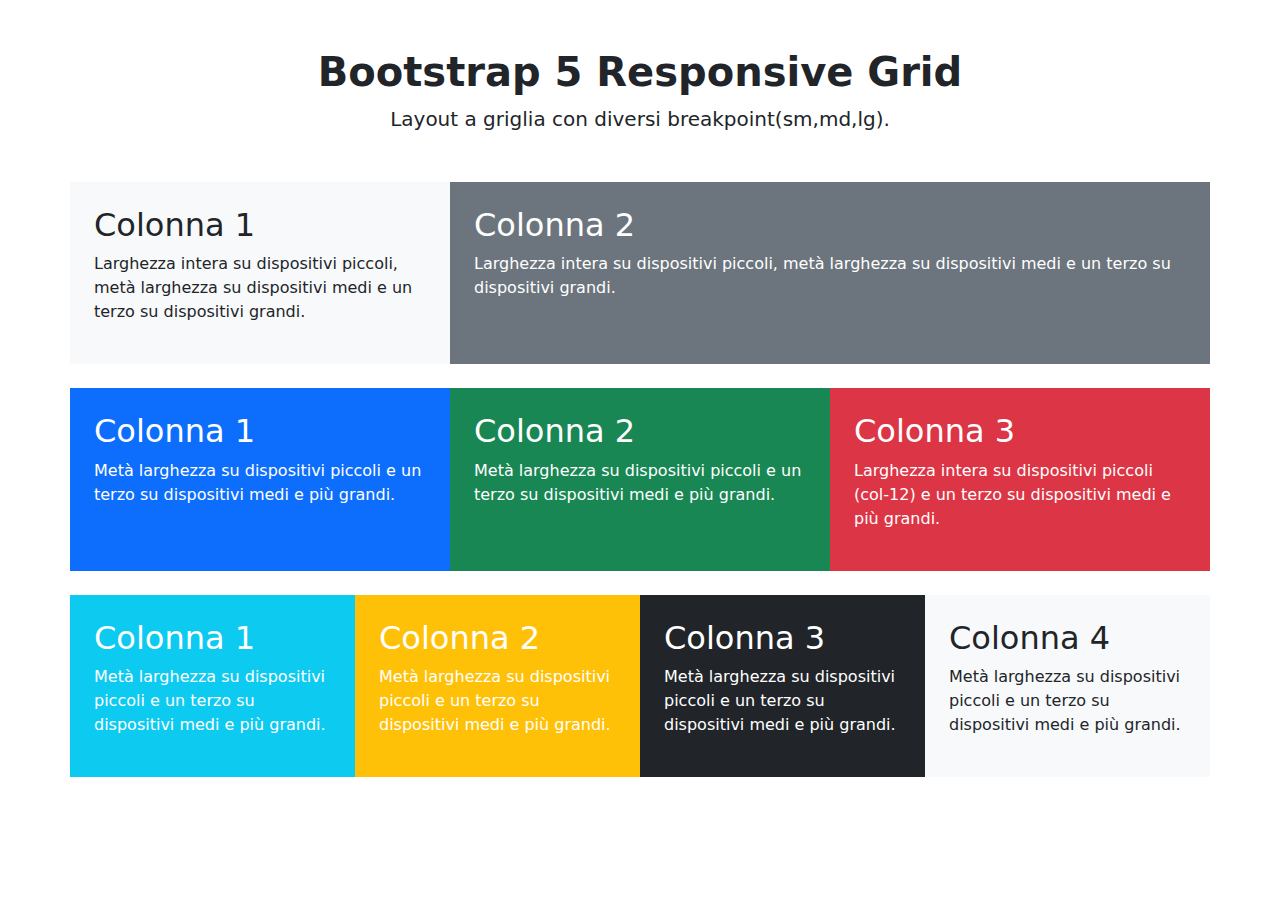
==== bonus/index.html @ 72ca5e34 "Bonus, boostrap rows centralization, complete" ====
<!DOCTYPE html>
<html lang="en">

<head>
    <meta charset="UTF-8">
    <meta name="viewport" content="width=device-width, initial-scale=1.0">
    <link rel="stylesheet" href="./css/style.css">
    <title>Bootstrap Layout</title>
    <link href="https://cdn.jsdelivr.net/npm/bootstrap@5.3.3/dist/css/bootstrap.min.css" rel="stylesheet"
        integrity="sha384-QWTKZyjpPEjISv5WaRU9OFeRpok6YctnYmDr5pNlyT2bRjXh0JMhjY6hW+ALEwIH" crossorigin="anonymous">
</head>

<body>
    <header class="text-center pt-5">
        <h1 class="fw-semibold">Bootstrap 5 Responsive Grid</h1>
        <span class="fs-5 fw-light">Layout a griglia con diversi breakpoint(sm,md,lg).</span>
    </header>

    <main>
        <div class="container py-5">
            <div class="row row-cols-1 row-cols-md-2 mb-4">
                <div class="col col-lg-4 bg-light p-4">
                    <h2>Colonna 1</h2>
                    <p>
                        Larghezza intera su dispositivi piccoli, metà larghezza su dispositivi medi e un terzo su
                        dispositivi grandi.
                    </p>
                </div>

                <div class="col col-lg-8 bg-secondary p-4 text-white">
                    <h2>Colonna 2</h2>
                    <p>
                        Larghezza intera su dispositivi piccoli, metà larghezza su dispositivi medi e un terzo su
                        dispositivi grandi.
                    </p>
                </div>
            </div>

            <div class="row row-cols-md-3 mb-4">
                <div class="col-6 bg-primary p-4 text-white">
                    <h2>Colonna 1</h2>
                    <p>
                        Metà larghezza su dispositivi piccoli e un terzo su dispositivi medi e più grandi.
                    </p>
                </div>

                <div class="col-6 bg-success p-4 text-white">
                    <h2>Colonna 2</h2>
                    <p>
                        Metà larghezza su dispositivi piccoli e un terzo su dispositivi medi e più grandi.
                    </p>
                </div>

                <div class="col-12 bg-danger p-4 text-white">
                    <h2>Colonna 3</h2>
                    <p>
                        Larghezza intera su dispositivi piccoli (col-12) e un terzo su dispositivi medi e più grandi.
                    </p>
                </div>
            </div>

            <div class="row row-cols-2 row-cols-md-4">
                <div class="bg-info p-4 text-white">
                    <h2 class="text-white">Colonna 1</h2>
                    <p class="text-white">
                        Metà larghezza su dispositivi piccoli e un terzo su dispositivi medi e più grandi.
                    </p>
                </div>

                <div class="bg-warning p-4 text-white">
                    <h2>Colonna 2</h2>
                    <p>
                        Metà larghezza su dispositivi piccoli e un terzo su dispositivi medi e più grandi.
                    </p>
                </div>

                <div class="bg-dark p-4 text-white">
                    <h2>Colonna 3</h2>
                    <p>
                        Metà larghezza su dispositivi piccoli e un terzo su dispositivi medi e più grandi.
                    </p>
                </div>

                <div class="bg-light p-4">
                    <h2>Colonna 4</h2>
                    <p>
                        Metà larghezza su dispositivi piccoli e un terzo su dispositivi medi e più grandi.
                    </p>
                </div>
            </div>
        </div>
    </main>

</body>

</html>
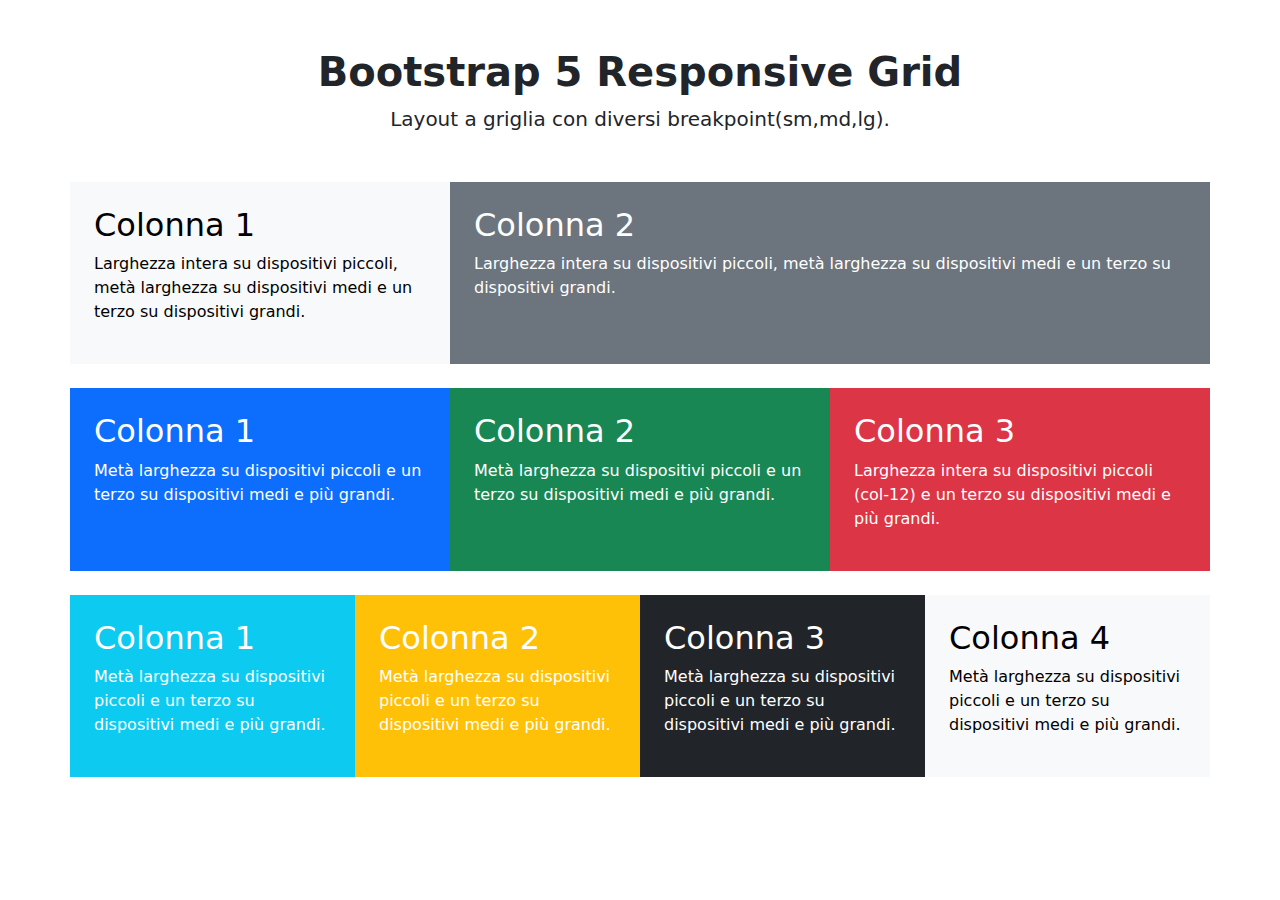
==== commit e1db6186: "Bonus bootstrap text color centralization, complete" ====
--- a/bonus/index.html
+++ b/bonus/index.html
@@ -18,8 +18,8 @@
 
     <main>
         <div class="container py-5">
-            <div class="row row-cols-1 row-cols-md-2 mb-4">
-                <div class="col col-lg-4 bg-light p-4">
+            <div class="row row-cols-1 row-cols-md-2 mb-4 text-white">
+                <div class="col col-lg-4 bg-light p-4 text-black">
                     <h2>Colonna 1</h2>
                     <p>
                         Larghezza intera su dispositivi piccoli, metà larghezza su dispositivi medi e un terzo su
@@ -27,7 +27,7 @@
                     </p>
                 </div>
 
-                <div class="col col-lg-8 bg-secondary p-4 text-white">
+                <div class="col col-lg-8 bg-secondary p-4">
                     <h2>Colonna 2</h2>
                     <p>
                         Larghezza intera su dispositivi piccoli, metà larghezza su dispositivi medi e un terzo su
@@ -36,22 +36,22 @@
                 </div>
             </div>
 
-            <div class="row row-cols-md-3 mb-4">
-                <div class="col-6 bg-primary p-4 text-white">
+            <div class="row row-cols-md-3 mb-4 text-white">
+                <div class="col-6 bg-primary p-4">
                     <h2>Colonna 1</h2>
                     <p>
                         Metà larghezza su dispositivi piccoli e un terzo su dispositivi medi e più grandi.
                     </p>
                 </div>
 
-                <div class="col-6 bg-success p-4 text-white">
+                <div class="col-6 bg-success p-4">
                     <h2>Colonna 2</h2>
                     <p>
                         Metà larghezza su dispositivi piccoli e un terzo su dispositivi medi e più grandi.
                     </p>
                 </div>
 
-                <div class="col-12 bg-danger p-4 text-white">
+                <div class="col-12 bg-danger p-4">
                     <h2>Colonna 3</h2>
                     <p>
                         Larghezza intera su dispositivi piccoli (col-12) e un terzo su dispositivi medi e più grandi.
@@ -59,29 +59,29 @@
                 </div>
             </div>
 
-            <div class="row row-cols-2 row-cols-md-4">
-                <div class="bg-info p-4 text-white">
-                    <h2 class="text-white">Colonna 1</h2>
-                    <p class="text-white">
+            <div class="row row-cols-2 row-cols-md-4 text-white">
+                <div class="bg-info p-4">
+                    <h2>Colonna 1</h2>
+                    <p>
                         Metà larghezza su dispositivi piccoli e un terzo su dispositivi medi e più grandi.
                     </p>
                 </div>
 
-                <div class="bg-warning p-4 text-white">
+                <div class="bg-warning p-4">
                     <h2>Colonna 2</h2>
                     <p>
                         Metà larghezza su dispositivi piccoli e un terzo su dispositivi medi e più grandi.
                     </p>
                 </div>
 
-                <div class="bg-dark p-4 text-white">
+                <div class="bg-dark p-4">
                     <h2>Colonna 3</h2>
                     <p>
                         Metà larghezza su dispositivi piccoli e un terzo su dispositivi medi e più grandi.
                     </p>
                 </div>
 
-                <div class="bg-light p-4">
+                <div class="bg-light p-4 text-black">
                     <h2>Colonna 4</h2>
                     <p>
                         Metà larghezza su dispositivi piccoli e un terzo su dispositivi medi e più grandi.
